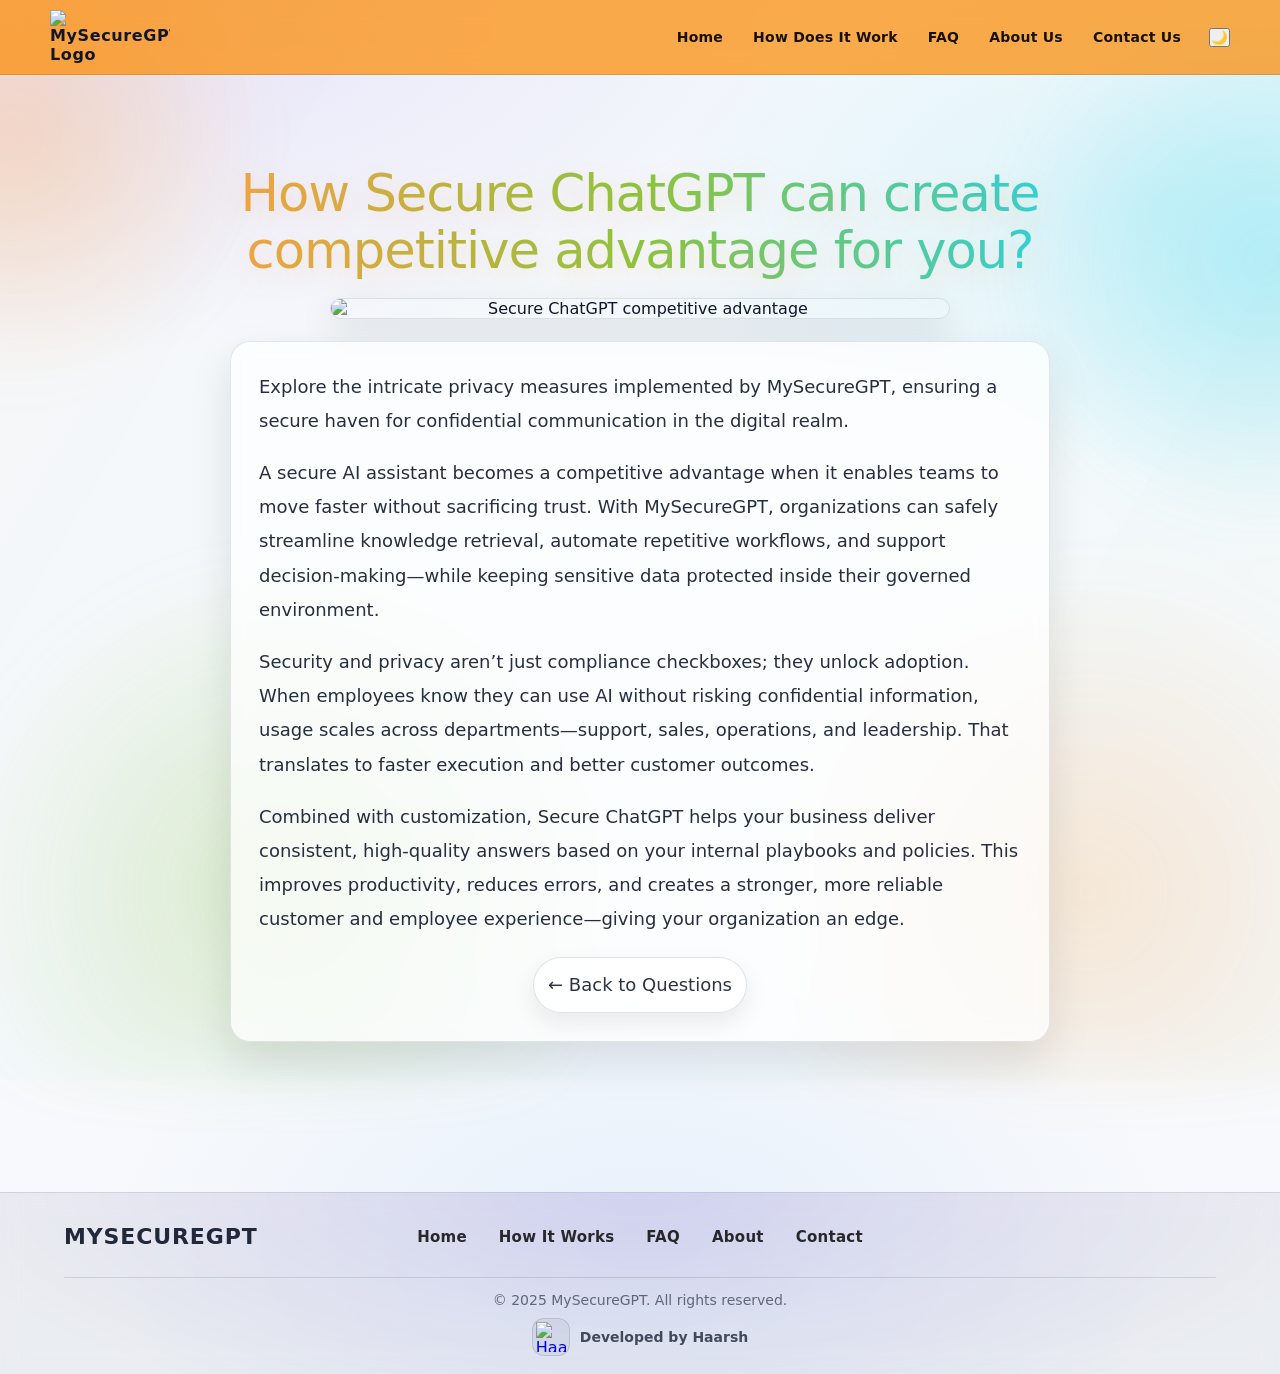
==== faq-competitive-advantage.html @ 010c2704 "Add files via upload" ====
<!DOCTYPE html>
<html lang="en">
  <head>
    <meta charset="UTF-8" />
    <meta name="viewport" content="width=device-width, initial-scale=1.0" />
    <title>
      How Secure ChatGPT can create competitive advantage for you? | MySecureGPT
    </title>

    <!-- SAME CSS -->
    <link rel="stylesheet" href="style.css" />
  </head>

  <body>
    <header class="navbar">
      <!-- Brand / Logo -->
      <div class="logo">
        <img src="images/logo.png" alt="MySecureGPT Logo" class="logo-img" />
      </div>

      <!-- Nav links -->
      <nav>
        <a href="home.html">Home</a>
        <a href="process.html">How Does It Work</a>
        <a href="FAQ.html">FAQ</a>
        <a href="#about">About Us</a>
        <a href="#contact">Contact Us</a>

        <!-- Theme toggle (adds/removes body.light) -->
        <button
          id="themeToggle"
          class="theme-toggle"
          type="button"
          aria-label="Toggle theme"
          title="Toggle theme"
        >
          🌙
        </button>
      </nav>
    </header>
    <div class="faq-bg" aria-hidden="true"></div>

    <main class="faq-article-page">
      <section class="faq-article-wrap">
        <div class="faq-article-container">
          <h1 class="faq-article-title">
            How Secure ChatGPT can create<br />
            competitive advantage for you?
          </h1>

          <!-- optional image (use if you want consistency) -->
          <div class="faq-hero-img">
            <img
              src="images/faq-competitive-advantage.png"
              alt="Secure ChatGPT competitive advantage"
            />
          </div>

          <div class="faq-article-content">
            <p>
              Explore the intricate privacy measures implemented by MySecureGPT,
              ensuring a secure haven for confidential communication in the
              digital realm.
            </p>

            <p>
              A secure AI assistant becomes a competitive advantage when it
              enables teams to move faster without sacrificing trust. With
              MySecureGPT, organizations can safely streamline knowledge
              retrieval, automate repetitive workflows, and support
              decision-making—while keeping sensitive data protected inside
              their governed environment.
            </p>

            <p>
              Security and privacy aren’t just compliance checkboxes; they
              unlock adoption. When employees know they can use AI without
              risking confidential information, usage scales across
              departments—support, sales, operations, and leadership. That
              translates to faster execution and better customer outcomes.
            </p>

            <p>
              Combined with customization, Secure ChatGPT helps your business
              deliver consistent, high-quality answers based on your internal
              playbooks and policies. This improves productivity, reduces
              errors, and creates a stronger, more reliable customer and
              employee experience—giving your organization an edge.
            </p>

            <div class="faq-article-bottom">
              <a class="back-link" href="FAQ.html">← Back to Questions</a>
            </div>
          </div>
        </div>
      </section>
    </main>

    <footer class="footer">
      <div class="footer-wrap">
        <div class="footer-brand">
          <span class="footer-logo">MYSECUREGPT</span>
        </div>

        <nav class="footer-nav">
          <a href="home.html">Home</a>
          <a href="process.html">How It Works</a>
          <a href="questions.html">FAQ</a>
          <a href="home.html#about">About</a>
          <a href="home.html#contact">Contact</a>
        </nav>
      </div>

      <div class="footer-bottom">© 2025 MySecureGPT. All rights reserved.</div>

      <div class="developer-credit">
        <a
          class="dev-link"
          href="https://www.linkedin.com/in/patel-harsh14/"
          target="_blank"
          rel="noreferrer"
          aria-label="Haarsh Patel LinkedIn"
        >
          <img src="images/favicon.png" alt="Haarsh Patel" class="dev-logo" />
        </a>

        <span class="dev-text">Developed by Haarsh</span>
      </div>
    </footer>
    <script>
      document.addEventListener("DOMContentLoaded", () => {
        const toggle = document.getElementById("themeToggle");
        if (!toggle) return;

        const body = document.body;

        // Load saved theme
        const saved = localStorage.getItem("theme");
        if (saved === "light") {
          body.classList.add("light");
          toggle.textContent = "☀️";
        } else {
          toggle.textContent = "🌙";
        }

        // Toggle
        toggle.addEventListener("click", () => {
          body.classList.toggle("light");
          const isLight = body.classList.contains("light");
          toggle.textContent = isLight ? "☀️" : "🌙";
          localStorage.setItem("theme", isLight ? "light" : "dark");
        });
      });
    </script>
  </body>
</html>
---- style.css ----
/* =========================
   MYSECUREGPT — LIGHT ONLY CSS
   (Dark theme + toggle removed)
   ========================= */

/* ============================================================
   1) DESIGN TOKENS (LIGHT ONLY)
   ============================================================ */
   :root{
    /* Background + surfaces (LIGHT) */
    --bg: #f7f9fc;
    --panel: rgba(255,255,255,.78);
    --panel2: rgba(255,255,255,.88);
    --border: rgba(15,23,42,.12);
  
    /* Text colors (LIGHT) */
    --text: #0f172a;
    --muted: rgba(15,23,42,.72);
  
    /* Brand accents (kept compatible with your gradients) */
    --accent1:#e56809; /* orange */
    --accent2:#f06000; /* orange (alt) */
    --accent3:#09e647; /* green */
    --glow: rgba(34,211,238,.25);
  
    /* Shadows + radius */
    --shadow: 0 18px 60px rgba(2,6,23,.18);
    --shadow2: 0 10px 30px rgba(2,6,23,.12);
  
    --radius: 18px;
    --radius2: 14px;
  }
  
  /* ============================================================
     2) RESET + GLOBAL
     ============================================================ */
  *{ margin:0; padding:0; box-sizing:border-box; }
  html{ scroll-behavior:smooth; }
  
  body{
    font-family: "Inter", system-ui, -apple-system, Segoe UI, Roboto, Arial, sans-serif;
    background:
      radial-gradient(1200px 600px at 10% 0%, rgba(124,58,237,.10), transparent 60%),
      radial-gradient(900px 500px at 90% 15%, rgba(34,211,238,.10), transparent 55%),
      radial-gradient(900px 500px at 50% 90%, rgba(96,165,250,.10), transparent 60%),
      var(--bg);
    color: var(--text);
    overflow-x:hidden;
  }
  
  img{ max-width:100%; display:block; }
  
  /* ============================================================
     3) NAVBAR
     ============================================================ */
  .navbar{
    position: sticky;
    top: 0;
    z-index: 50;
  
    display:flex;
    justify-content:space-between;
    align-items:center;
    padding: 10px 50px;
  
    background: rgba(252, 139, 2, 0.711);
    backdrop-filter: blur(14px);
    border-bottom: 1px solid var(--border);
  }
  
  .logo{
    display:flex;
    align-items:center;
    gap:10px;
    font-weight: 800;
    letter-spacing: .6px;
  }
  
  .logo-icon{
    width: 40px;
    height: 40px;
    display:grid;
    place-items:center;
    border-radius: 999px;
    background:
      radial-gradient(circle at 30% 30%, rgba(34,211,238,.20), transparent 55%),
      radial-gradient(circle at 70% 70%, rgba(124,58,237,.18), transparent 55%),
      rgba(255,255,255,.65);
    border: 1px solid rgba(15,23,42,.12);
    box-shadow: 0 0 0 1px rgba(34,211,238,.08) inset, 0 10px 30px rgba(2,6,23,.12);
  }
  
  .logo-text{
    font-size: 15px;
    opacity:.95;
  }
  
  /* Nav links */
  nav{
    display:flex;
    gap: 26px;
    align-items:center;
  }
  
  nav a{
    position: relative;
    text-decoration:none;
    color: rgba(0,0,0,.90);
    font-weight: 600;
    font-size: 14px;
    letter-spacing:.25px;
    transition: color .25s ease, transform .25s ease;
    padding: 6px 2px;
  }
  
  nav a::after{
    content:"";
    position:absolute;
    left:0;
    bottom:-8px;
    width:0%;
    height:2px;
    border-radius:999px;
    background: linear-gradient(90deg, var(--accent1), var(--accent2));
    transition: width .25s ease;
  }
  
  nav a:hover{
    color: #fff;
    transform: translateY(-1px);
  }
  nav a:hover::after{ width:100%; }
  
  /* ============================================================
     4) HERO LAYOUT (LEFT + RIGHT)
     ============================================================ */
  .hero{
    display:flex;
    gap: 44px;
    padding: 64px;
    align-items:flex-start;
  }
  
  .hero-left{
    flex: 1;
    padding-top: 16px;
  }
  
  .hero-left h1{
    font-size: clamp(34px, 4.2vw, 58px);
    line-height: 1.06;
    font-weight: 900;
    letter-spacing: -0.02em;
    text-transform: uppercase;
  }
  
  .hero-left h1 span{
    background: linear-gradient(90deg, rgba(124,58,237,.9), rgba(34,211,238,.9));
    -webkit-background-clip:text;
    background-clip:text;
    color: transparent;
    text-shadow: 0 0 18px rgba(34,211,238,.10);
  }
  
  .hero-left h2{
    margin-top: 18px;
    font-size: clamp(16px, 1.4vw, 20px);
    color: var(--muted);
    font-weight: 500;
    line-height: 1.5;
  }
  
  /* CTA buttons */
  .hero-cta{
    margin-top: 22px;
    display:flex;
    gap: 12px;
    flex-wrap:wrap;
  }
  
  .btn-primary,
  .btn-outline,
  .btn-dark,
  .btn-light{
    display:inline-flex;
    align-items:center;
    justify-content:center;
    text-decoration:none;
    gap:10px;
    padding: 12px 18px;
    border-radius: 999px;
    font-weight: 800;
    font-size: 14px;
    letter-spacing:.2px;
    transition: transform .2s ease, box-shadow .2s ease, background .2s ease, border-color .2s ease;
    user-select:none;
  }
  
  .btn-primary{
    color:#071018;
    background: linear-gradient(90deg, var(--accent2), var(--accent3));
    box-shadow: 0 14px 35px rgba(34,211,238,.14);
  }
  
  .btn-outline{
    color: rgba(15,23,42,.88);
    background: rgba(255,255,255,.72);
    border: 1px solid rgba(15,23,42,.12);
    backdrop-filter: blur(10px);
  }
  
  .btn-dark{
    color:#071018;
    background: linear-gradient(90deg, var(--accent1), var(--accent2));
    box-shadow: 0 14px 35px rgba(124,58,237,.10);
  }
  
  .btn-light{
    color: rgba(15,23,42,.88);
    background: rgba(255,255,255,.72);
    border: 1px solid rgba(15,23,42,.12);
  }
  
  .btn-primary:hover,
  .btn-outline:hover,
  .btn-dark:hover,
  .btn-light:hover{
    transform: translateY(-2px);
    box-shadow: 0 18px 55px rgba(2,6,23,.16);
  }
  
  /* ============================================================
     5) RIGHT PANEL (CHAT BOX MOCK)
     ============================================================ */
  .hero-right{ flex: 1.12; }
  
  .chat-box{
    background:
      radial-gradient(900px 220px at 20% 0%, rgba(109,40,217,.10), transparent 55%),
      radial-gradient(900px 220px at 80% 0%, rgba(8,145,178,.08), transparent 55%),
      rgba(255,255,255,.92);
    border: 1px solid rgba(15,23,42,.12);
    border-radius: var(--radius);
    box-shadow: var(--shadow);
    padding: 18px;
    overflow:hidden;
    position:relative;
  }
  
  .chat-box::before{
    content:"";
    position:absolute;
    inset:-2px;
    background: linear-gradient(90deg, rgba(124,58,237,.14), rgba(34,211,238,.12), rgba(96,165,250,.12));
    filter: blur(18px);
    opacity:.30;
    pointer-events:none;
  }
  
  .chat-top{
    position:relative;
    display:flex;
    align-items:flex-start;
    justify-content:space-between;
    gap:14px;
    z-index:1;
  }
  
  .chat-title{
    font-weight: 800;
    font-size: 16px;
    color: rgba(15,23,42,.82);
  }
  
  .chat-brand{
    flex:1;
    text-align:center;
  }
  
  .brand-icon{
    display:inline-grid;
    place-items:center;
    width: 42px;
    height: 42px;
    border-radius: 999px;
    background: rgba(255,255,255,.85);
    border: 1px solid rgba(15,23,42,.12);
    margin: 0 auto 6px;
    box-shadow: 0 0 0 1px rgba(34,211,238,.08) inset;
  }
  
  .brand-name{
    font-weight: 900;
    letter-spacing: .5px;
    color: rgba(15,23,42,.82);
  }
  
  .tutorial-btn{
    background: rgba(255,255,255,.85);
    color: rgba(15,23,42,.85);
    border: 1px solid rgba(15,23,42,.12);
    padding: 10px 14px;
    border-radius: 999px;
    cursor:pointer;
    font-weight: 800;
    transition: transform .2s ease, box-shadow .2s ease, border-color .2s ease;
    z-index:1;
  }
  
  .tutorial-btn:hover{
    transform: translateY(-2px);
    border-color: rgba(34,211,238,.35);
    box-shadow: 0 12px 30px rgba(2,6,23,.14), 0 0 0 1px rgba(34,211,238,.10) inset;
  }
  
  .chat-desc{
    position:relative;
    z-index:1;
    margin: 14px 0 14px;
    color: rgba(15,23,42,.72);
    font-size: 13.5px;
    line-height: 1.45;
    text-align:center;
  }
  
  /* Optional: "no search" content area */
  .no-search-content{
    position:relative;
    z-index:1;
    background: rgba(255,255,255,.92);
    border: 1px solid rgba(15,23,42,.10);
    border-radius: var(--radius2);
    padding: 14px;
    backdrop-filter: blur(10px);
  }
  
  .no-search-content h4{
    font-size: 14px;
    font-weight: 900;
    margin-bottom: 8px;
    letter-spacing:.2px;
  }
  
  .no-search-content p{
    color: rgba(15,23,42,.72);
    font-size: 13.5px;
    line-height: 1.5;
  }
  
  .cta-row{
    margin-top: 12px;
    display:flex;
    gap:10px;
    flex-wrap:wrap;
  }
  
  /* Chat bottom layout */
  .chat-body{
    position:relative;
    z-index:1;
    margin-top: 14px;
    display:flex;
    gap: 12px;
  }
  
  .sidebar{
    width: 30%;
    background: rgba(255,255,255,.92);
    border: 1px solid rgba(15,23,42,.10);
    border-radius: var(--radius2);
    padding: 12px;
    backdrop-filter: blur(10px);
  }
  
  .sidebar-pill{
    background: rgba(15,23,42,.06);
    border: 1px solid rgba(15,23,42,.10);
    border-radius: 14px;
    padding: 10px 10px;
    text-align:center;
    font-weight: 900;
    color: rgba(15,23,42,.90);
    margin-bottom: 10px;
  }
  
  .sidebar ul{
    list-style:none;
    display:flex;
    flex-direction:column;
    gap:10px;
    font-size: 13px;
    color: rgba(15,23,42,.72);
    line-height: 1.35;
  }
  
  .sidebar li{
    padding: 10px;
    border-radius: 12px;
    background: rgba(15,23,42,.03);
    border: 1px solid rgba(15,23,42,.08);
    transition: transform .2s ease, border-color .2s ease;
  }
  
  .sidebar li:hover{
    transform: translateY(-2px);
    border-color: rgba(34,211,238,.25);
  }
  
  .upload-btn{
    display:block;
    margin-top: 12px;
    text-align:center;
    text-decoration:none;
    padding: 12px 14px;
    border-radius: 999px;
    background: linear-gradient(90deg, rgba(124,58,237,.9), rgba(34,211,238,.9));
    color:#061018;
    font-weight: 900;
    transition: transform .2s ease, box-shadow .2s ease;
  }
  
  .upload-btn:hover{
    transform: translateY(-2px);
    box-shadow: 0 14px 35px rgba(34,211,238,.14);
  }
  
  .content{
    width: 70%;
    display:flex;
    gap: 12px;
  }
  
  .box{
    flex:1;
    background: rgba(255,255,255,.92);
    border: 1px solid rgba(15,23,42,.10);
    border-radius: var(--radius2);
    padding: 12px;
    min-height: 220px;
    backdrop-filter: blur(10px);
    transition: transform .2s ease, border-color .2s ease;
  }
  
  .box:hover{
    transform: translateY(-2px);
    border-color: rgba(96,165,250,.25);
  }
  
  .box h4{
    font-size: 13px;
    font-weight: 900;
    color: rgba(15,23,42,.92);
  }
  
  .box-muted{
    margin-top: 10px;
    font-size: 13px;
    color: rgba(15,23,42,.60);
  }
  
  /* ============================================================
     6) STATIC SEARCH BAR (Display-only)
     ============================================================ */
  .static-search{ display:flex; width:100%; gap:0; }
  
  .static-search input{
    width: 100%;
    padding: 14px 16px;
    font-size: 15px;
    font-weight: 600;
    border-radius: 12px;
    border: 1px solid rgba(15,23,42,.12);
    background: rgba(255,255,255,.95);
    color: rgba(15,23,42,.90);
    cursor: default;
    text-align: center;
    line-height: 1.4;
  }
  
  .static-search input:focus{
    outline:none;
    box-shadow:none;
    border-color: rgba(15,23,42,.12);
  }
  
  .static-search button{ display:none; }
  .static-search *{ transition:none !important; }
  
  /* ============================================================
     7) FEATURES SECTION (4 image cards)
     ============================================================ */
  .features{
    padding: 58px 64px 72px;
    display:grid;
    grid-template-columns: repeat(4, minmax(0, 1fr));
    gap: 22px;
  }
  
  .feature-card{
    background: var(--panel);
    border: 1px solid rgba(15,23,42,.10);
    border-radius: var(--radius);
    overflow:hidden;
    box-shadow: var(--shadow2);
    transition: transform .25s ease, box-shadow .25s ease, border-color .25s ease;
  }
  
  .feature-card:hover{
    transform: translateY(-6px);
    border-color: rgba(34,211,238,.25);
    box-shadow: 0 22px 70px rgba(2,6,23,.14);
  }
  
  .feature-card img{
    width: 100%;
    height: 220px;
    object-fit: cover;
    display:block;
    filter: saturate(1.05) contrast(1.05);
  }
  
  .feature-card p{
    padding: 14px 14px 18px;
    font-size: 14px;
    line-height: 1.45;
    color: rgba(15,23,42,.88);
    font-weight: 600;
  }
  
  /* ============================================================
     8) DIFFERENCE SECTION (Vertical Title + 2x2 Cards)
     ============================================================ */
  .difference{ padding: 70px 64px; }
  
  .difference-wrap{
    max-width: 1200px;
    margin: 0 auto;
    display: grid;
    grid-template-columns: 110px 1fr;
    gap: 28px;
    align-items: stretch;
  }
  
  .difference-title{
    writing-mode: vertical-rl;
    transform: rotate(180deg);
    font-weight: 900;
    font-size: 34px;
    line-height: 1.05;
    background: linear-gradient(180deg, #ff9f45, #8bc53f, #22d3ee);
    -webkit-background-clip: text;
    background-clip: text;
    color: transparent;
    opacity: .95;
  }
  
  .diff-grid{
    display: grid;
    grid-template-columns: repeat(2, minmax(0, 1fr));
    gap: 22px;
    align-items: stretch;
  }
  
  .diff-card{
    position: relative;
    overflow: hidden;
    border-radius: 22px;
    min-height: 340px;
  
    background: rgba(255,255,255,.92);
    border: 1px solid rgba(15,23,42,.10);
    box-shadow: 0 18px 60px rgba(2,6,23,.12);
    backdrop-filter: blur(14px);
    transition: transform .25s ease, box-shadow .25s ease, border-color .25s ease;
  }
  
  .diff-card::before{
    content:"";
    position:absolute;
    inset:-2px;
    background: linear-gradient(90deg, rgba(255,159,69,.20), rgba(139,197,63,.18), rgba(34,211,238,.14));
    filter: blur(18px);
    opacity: 0;
    transition: opacity .25s ease;
    pointer-events:none;
    z-index: 0;
  }
  
  .diff-card:hover{
    transform: translateY(-8px);
    border-color: rgba(255,159,69,.30);
    box-shadow: 0 28px 95px rgba(2,6,23,.16);
  }
  
  .diff-card:hover::before{ opacity: .9; }
  
  .diff-media{
    position: relative;
    z-index: 1;
    width: calc(100% - 32px);
    margin: 16px;
    height: 180px;
    border-radius: 12px;
    overflow: hidden;
    border: 1px solid rgba(15,23,42,.10);
    background: rgba(255,255,255,.92);
  }
  
  .diff-media img{
    width: 100%;
    height: 100%;
    display: block;
    object-fit: contain;
    object-position: center;
    filter: saturate(1.05) contrast(1.05);
  }
  
  .diff-overlay{
    position: absolute;
    left: 0;
    right: 0;
    bottom: 0;
    z-index: 2;
    padding: 16px 18px 18px;
    background: rgba(255,255,255,.78);
    backdrop-filter: blur(12px);
    border-top: 1px solid rgba(15,23,42,.10);
  }
  
  .diff-heading{
    font-size: 22px;
    font-weight: 900;
    text-align: center;
    letter-spacing: -0.01em;
    color: rgba(15,23,42,.92);
    margin: 0 0 10px;
  }
  
  .diff-text{
    font-size: 16px;
    line-height: 1.35;
    font-weight: 650;
    text-align: center;
    color: rgba(15,23,42,.72);
    margin: 0;
  }
  
  /* ============================================================
     9) CONTACT SECTION (Green + Orange layout)
     ============================================================ */
  .contact{ padding: 70px 64px; }
  
  .contact-wrap{
    max-width: 1200px;
    margin: 0 auto;
    display: grid;
    grid-template-columns: 0.38fr 0.62fr;
    border-radius: 22px;
    overflow: hidden;
    box-shadow: 0 30px 90px rgba(2,6,23,.12);
    border: 1px solid rgba(15,23,42,.10);
  }
  
  .contact-left{
    background: #8BC53F;
    padding: 44px 40px;
    color: #0b0f12;
  }
  
  .contact-left h2{
    font-size: clamp(34px, 4vw, 58px);
    font-weight: 900;
    letter-spacing: -0.02em;
    margin-bottom: 18px;
  }
  
  .contact-line{
    width: 80px;
    height: 4px;
    background: rgba(0,0,0,.55);
    border-radius: 999px;
    margin-bottom: 28px;
  }
  
  .contact-info{
    display: grid;
    gap: 16px;
    font-size: 20px;
    font-weight: 600;
    line-height: 1.35;
  }
  
  .contact-right{
    background: #FF9F45;
    padding: 44px 40px;
    color: #0b0f12;
  }
  
  .contact-right h3{
    font-size: clamp(26px, 3vw, 44px);
    font-weight: 900;
    letter-spacing: -0.02em;
    margin-bottom: 22px;
    line-height: 1.1;
  }
  
  .contact-form{ display: grid; gap: 18px; }
  
  .contact-row{
    display: grid;
    grid-template-columns: repeat(3, 1fr);
    gap: 14px;
  }
  
  .field label{
    display: block;
    font-size: 14px;
    font-weight: 800;
    margin-bottom: 8px;
  }
  
  .field input,
  .field textarea{
    width: 100%;
    padding: 14px 16px;
    border-radius: 10px;
    border: 1px solid rgba(0,0,0,.25);
    background: rgba(17,24,39,.85);
    color: #f5f7ff;
    font-size: 15px;
    outline: none;
  }
  
  .field textarea{ resize: none; }
  
  .field input:focus,
  .field textarea:focus{
    border-color: rgba(0,0,0,.55);
    box-shadow: 0 0 0 3px rgba(0,0,0,.12);
  }
  
  .contact-submit{
    margin-top: 6px;
    width: 100%;
    padding: 18px 18px;
    border: none;
    border-radius: 999px;
    background: #8BC53F;
    color: #0b0f12;
    font-weight: 900;
    font-size: 20px;
    cursor: pointer;
    transition: transform .2s ease, box-shadow .2s ease;
  }
  
  .contact-submit:hover{
    transform: translateY(-2px);
    box-shadow: 0 16px 40px rgba(0,0,0,.25);
  }
  
  /* Email link styles */
  .contact-email{
    color: inherit;
    text-decoration: none;
    font-weight: 600;
    transition: color .2s ease;
  }
  .contact-email:hover{
    color: #e77d0c;
  }
  
  /* ============================================================
     10) ABOUT SECTION
     ============================================================ */
  .about{ padding: 70px 64px; }
  
  .about-wrap{
    max-width: 1200px;
    margin: 0 auto;
    display: grid;
    grid-template-columns: 0.35fr 0.65fr;
    gap: 36px;
    align-items: start;
  }
  
  .about-images{
    display: flex;
    flex-direction: column;
    gap: 18px;
  }
  
  .about-images img{
    width: 100%;
    border-radius: 14px;
    object-fit: cover;
    box-shadow: 0 20px 50px rgba(2,6,23,.12);
  }
  
  .about-content{
    font-size: 18px;
    line-height: 1.65;
    color: var(--text);
    display: flex;
    flex-direction: column;
    gap: 18px;
  }
  
  .about-content p{ color: var(--muted); }
  
  .about-cta{
    margin-top: 10px;
    font-weight: 800;
    font-size: 20px;
    color: var(--text);
  }
  
  /* ============================================================
     11) SERVICES SECTION (AI Services cards)
     ============================================================ */
  .services{ padding: 70px 64px; }
  
  .services-wrap{
    max-width: 1200px;
    margin: 0 auto;
  }
  
  .services-title{
    font-size: clamp(32px, 4vw, 54px);
    font-weight: 900;
    letter-spacing: -0.02em;
    margin-bottom: 26px;
    line-height: 1.1;
    background: linear-gradient(90deg, #ff9f45, #8bc53f, #22d3ee);
    -webkit-background-clip: text;
    background-clip: text;
    color: transparent;
    text-shadow: 0 8px 28px rgba(255,159,69,.18);
  }
  
  .services-grid{
    display: grid;
    grid-template-columns: repeat(3, minmax(0, 1fr));
    gap: 26px;
    align-items: stretch;
  }
  
  .service-card{
    position: relative;
    overflow: hidden;
    border-radius: 18px;
    background:
      radial-gradient(900px 240px at 20% 0%, rgba(255,159,69,.22), transparent 60%),
      radial-gradient(900px 240px at 80% 0%, rgba(139,197,63,.18), transparent 60%),
      rgba(255,255,255,.70);
    border: 1px solid rgba(15,23,42,.10);
    box-shadow: 0 18px 60px rgba(2,6,23,.12);
    backdrop-filter: blur(14px);
    transition: transform .25s ease, box-shadow .25s ease, border-color .25s ease;
  }
  
  .service-card::before{
    content:"";
    position:absolute;
    inset:-2px;
    background: linear-gradient(90deg, rgba(255,159,69,.22), rgba(139,197,63,.20), rgba(34,211,238,.14));
    filter: blur(18px);
    opacity: 0;
    transition: opacity .25s ease;
    pointer-events:none;
  }
  
  .service-card:hover{
    transform: translateY(-8px);
    border-color: rgba(255,159,69,.30);
    box-shadow: 0 28px 90px rgba(2,6,23,.16);
  }
  
  .service-card:hover::before{ opacity: .9; }
  
  .service-media{ padding: 16px 16px 0; }
  
  .service-media img{
    width: 100%;
    height: 220px;
    object-fit: cover;
    display: block;
    border-radius: 14px;
    filter: saturate(1.05) contrast(1.05);
    box-shadow: 0 14px 40px rgba(2,6,23,.12);
  }
  
  .service-text{
    padding: 18px 18px 22px;
    font-size: 20px;
    line-height: 1.35;
    font-weight: 600;
    color: rgba(15,23,42,.85);
  }
  
  /* ============================================================
     12) FOOTER (LIGHT ONLY)
     (same UI for all pages)
     ============================================================ */
  .footer{
    margin-top: 80px;
    padding: 22px 64px 18px;
  
    background:
      radial-gradient(1200px 400px at 50% 0%, rgba(109,40,217,.10), transparent 60%),
      rgba(15,23,42,.05);
  
    border-top: 1px solid rgba(15,23,42,.12);
    backdrop-filter: blur(14px);
  }
  
  /* Top row: logo left, nav centered, (right column reserved to keep nav centered) */
  .footer-wrap{
    max-width: 1200px;
    margin: 0 auto;
  
    display: grid;
    grid-template-columns: 1fr auto 1fr;
    align-items: center;
    column-gap: 24px;
  }
  
  /* Left: logo container */
  .footer-brand{
    justify-self: start;
    display: flex;
    align-items: center;
    height: 44px;
    line-height: 1;
  }
  
  /* Use this when you switch to image logo */
  .footer-logo-img{
    height: 50px;      /* increase this for bigger logo */
    width: auto;
    display: block;
    object-fit: contain;
    transform-origin: left center;
  }
  
  /* If you still use text logo somewhere */
  .footer-logo{
    font-weight: 900;
    font-size: 22px;
    letter-spacing: .04em;
    color: rgba(15,23,42,.92);
    line-height: 1;
  }
  
  /* Center: nav */
  .footer-nav{
    justify-self: center;
    display: flex;
    gap: 28px;
    align-items: center;
    white-space: nowrap;
  }
  
  .footer-nav a{
    font-size: 15px;
    font-weight: 600;
    color: rgba(0,0,0,.82);
    text-decoration: none;
    transition: color .2s ease;
  }
  
  .footer-nav a:hover{
    color: rgba(0,0,0,.95);
  }
  
  /* Right column reserved */
  .footer-right{
    justify-self: end;
    min-height: 44px;
  }
  
  /* Divider + copyright (centered) */
  .footer-bottom{
    max-width: 1200px;
    margin: 18px auto 0;
    padding-top: 14px;
  
    text-align: center;
    font-size: 14px;
    color: rgba(15,23,42,.60);
    border-top: 1px solid rgba(15,23,42,.12);
  }
  
  /* Developer credit centered under copyright */
  .developer-credit{
    max-width: 1200px;
    margin: 10px auto 0;
  
    display: flex;
    justify-content: center;
    align-items: center;
    gap: 10px;
  
    color: rgba(15,23,42,.75);
  }
  
  .dev-link{
    width: 38px;
    height: 38px;
    display: grid;
    place-items: center;
    border-radius: 12px;
    text-decoration: none;
  
    background: rgba(15,23,42,.05);
    border: 1px solid rgba(15,23,42,.12);
  
    transition: transform .2s ease, box-shadow .2s ease, border-color .2s ease;
  }
  
  .dev-link:hover{
    transform: translateY(-2px);
    box-shadow: 0 12px 28px rgba(2,6,23,.12);
    border-color: rgba(34,211,238,.35);
  }
  
  .dev-logo{
    width: 30px;
    height: 30px;
    object-fit: contain;
    display: block;
  }
  
  .dev-text{
    font-size: 14px;
    font-weight: 600;
    color: rgba(15,23,42,.75);
    cursor: default;
  }
  
  /* ============================================================
     13) RESPONSIVE
     ============================================================ */
  @media (max-width: 1100px){
    .hero{ padding: 46px; flex-direction:column; }
    .features{ padding: 44px 46px 60px; grid-template-columns: repeat(2, 1fr); }
    .hero-right{ width: 100%; }
    .difference{ padding: 44px 46px; }
    .services{ padding: 50px 46px; }
    .services-grid{ grid-template-columns: repeat(2, 1fr); }
    .contact{ padding: 50px 46px; }
  }
  
  @media (max-width: 1024px){
    .contact-wrap{ grid-template-columns: 1fr; }
    .contact-row{ grid-template-columns: 1fr; }
    .difference{ padding: 50px 36px; }
    .difference-wrap{ grid-template-columns: 90px 1fr; }
    .difference-title{ font-size: 30px; }
  }
  
  @media (max-width: 900px){
    .difference-wrap{ grid-template-columns: 1fr; gap: 18px; }
    .difference-title{
      writing-mode: horizontal-tb;
      transform: none;
      font-size: 28px;
    }
    .diff-grid{ grid-template-columns: 1fr; }
    .footer{ padding: 36px 24px 18px; }
    .footer-wrap{ grid-template-columns: 1fr; text-align: center; gap: 18px; }
    .footer-nav{ justify-content: center; flex-wrap: wrap; gap: 16px; }
  }
  
  @media (max-width: 768px){
    .navbar{
      padding: 14px 16px;
      gap: 12px;
      flex-direction:column;
      align-items:flex-start;
    }
    nav{ flex-wrap:wrap; gap: 14px; }
  
    .hero{ padding: 26px 16px; }
    .chat-top{ flex-direction:column; align-items:stretch; }
    .chat-brand{ text-align:left; }
  
    .chat-body{ flex-direction:column; }
    .sidebar{ width: 100%; }
    .content{ width: 100%; flex-direction:column; }
    .box{ min-height: 160px; }
  
    .features{ padding: 30px 16px 44px; grid-template-columns: 1fr; }
    .difference{ padding: 30px 16px 44px; }
    .services{ padding: 40px 16px; }
    .services-grid{ grid-template-columns: 1fr; }
    .service-text{ font-size: 18px; }
    .service-media img{ height: 200px; }
  
    .contact{ padding: 40px 16px; }
    .contact-left, .contact-right{ padding: 34px 22px; }
    .contact-info{ font-size: 16px; }
    .contact-submit{ font-size: 18px; }
  
    .about{ padding: 40px 16px; }
    .about-wrap{ grid-template-columns: 1fr; }
    .about-content{ font-size: 16px; }
    .about-cta{ font-size: 18px; }
  }
  
  @media (max-width: 480px){
    .diff-card{ min-height: 360px; }
    .diff-media{ height: 200px; margin: 14px; }
    .diff-heading{ font-size: 20px; }
    .diff-text{ font-size: 15.5px; }
    .footer-logo{ font-size: 18px; }
    .footer-nav a{ font-size: 14px; }
    .footer-bottom, .dev-text{ font-size: 12px; }
  }
  
  @media (prefers-reduced-motion: reduce){
    *{ transition:none !important; animation:none !important; }
  }
  
  /* =======================
     FAQ ARTICLE PAGES (FINAL)
     ======================= */
  
  .faq-article-page{
    padding: 90px 0 70px;
    position: relative;
    overflow: hidden;
  }
  
  .faq-article-wrap{
    display: flex;
    justify-content: center;
    padding: 0 22px;
    position: relative;
    z-index: 1;
  }
  
  .faq-article-container{
    width: min(920px, 100%);
    text-align: center;
    position: relative;
    z-index: 1;
  }
  
  .faq-article-title{
    font-size: clamp(32px, 4vw, 54px);
    font-weight: 500;
    letter-spacing: -0.02em;
    margin: 0 0 18px;
    line-height: 1.12;
  
    background: linear-gradient(90deg, #ff9f45, #8bc53f, #22d3ee);
    -webkit-background-clip: text;
    background-clip: text;
    color: transparent;
  
    text-shadow: 0 8px 28px rgba(255,159,69,.22);
  }
  
  .faq-hero-img{
    display: flex;
    justify-content: center;
    margin: 0 auto 22px;
  }
  
  .faq-hero-img img{
    width: min(620px, 100%);
    height: auto;
    display: block;
  
    border-radius: 18px;
    border: 1px solid rgba(15,23,42,0.10);
    box-shadow: 0 14px 36px rgba(2,6,23,0.12);
  }
  
  .faq-article-content{
    text-align: left;
    max-width: 820px;
    margin: 0 auto;
  
    font-size: 18px;
    line-height: 1.9;
    opacity: 1;
  
    background: rgba(255,255,255,0.72);
    border: 1px solid rgba(15,23,42,0.10);
    border-radius: 20px;
    padding: 28px 28px;
  
    box-shadow: 0 18px 44px rgba(2,6,23,0.10);
    backdrop-filter: blur(10px);
  }
  
  .faq-article-content p{
    margin: 0 0 18px;
    color: rgba(15,23,42,0.90);
  }
  
  .faq-article-h2{
    margin: 26px 0 12px;
    font-size: 18px;
    font-weight: 800;
    letter-spacing: 0.2px;
  
    position: relative;
    padding-left: 12px;
  }
  
  .faq-article-h2::before{
    content:"";
    position:absolute;
    left:0;
    top: 6px;
    width: 4px;
    height: 16px;
    border-radius: 3px;
    background: rgba(255,159,69,0.95);
  }
  
  .faq-article-bottom{
    margin-top: 20px;
    text-align: center;
  }
  
  .back-link{
    display: inline-flex;
    align-items: center;
    gap: 8px;
  
    padding: 10px 14px;
    border-radius: 999px;
  
    text-decoration: none;
    color: rgba(15,23,42,0.88);
    opacity: 1;
  
    background: rgba(255,255,255,0.78);
    border: 1px solid rgba(15,23,42,0.12);
    box-shadow: 0 10px 24px rgba(2,6,23,0.08);
  
    transition: transform 160ms ease, box-shadow 160ms ease;
  }
  
  .back-link:hover{
    transform: translateY(-1px);
    box-shadow: 0 14px 28px rgba(2,6,23,0.10);
  }
  
  @media (max-width: 700px){
    .faq-article-content{
      padding: 20px 18px;
      border-radius: 16px;
      font-size: 16px;
    }
  
    .faq-article-title{
      line-height: 1.15;
    }
  }
  
  /* ===========================
     FAQ Side "Screensaver" BG
     (LIGHT ONLY)
     =========================== */
  .faq-bg{
    position: fixed;
    inset: 0;
    pointer-events: none;
    z-index: 0;
    opacity: 1;
  }
  
  .faq-bg::before,
  .faq-bg::after{
    content:"";
    position: absolute;
    inset: -20%;
    background-repeat: no-repeat;
    filter: blur(30px);
    opacity: .55;
    transform: translateZ(0);
    animation: faqFloat 14s ease-in-out infinite;
  }
  
  .faq-bg::before{
    background-image:
      radial-gradient(420px 420px at 15% 25%, rgba(255,159,69,.55), transparent 60%),
      radial-gradient(460px 460px at 85% 35%, rgba(34,211,238,.50), transparent 60%),
      radial-gradient(520px 520px at 30% 85%, rgba(139,197,63,.45), transparent 65%),
      radial-gradient(520px 520px at 75% 85%, rgba(255,159,69,.35), transparent 65%);
  }
  
  .faq-bg::after{
    background-image:
      radial-gradient(circle at 50% 50%, rgba(2,6,23,.10) 1px, transparent 1px),
      linear-gradient(120deg, rgba(255,159,69,.10), rgba(34,211,238,.08), rgba(139,197,63,.10));
    background-size: 28px 28px, 100% 100%;
    filter: blur(0px);
    opacity: .22;
    animation: faqSweep 18s linear infinite;
  }
  
  @keyframes faqFloat{
    0%   { transform: translate(0px, 0px) scale(1); }
    50%  { transform: translate(18px, -14px) scale(1.02); }
    100% { transform: translate(0px, 0px) scale(1); }
  }
  
  @keyframes faqSweep{
    0%   { transform: translateX(-3%) translateY(0%); }
    50%  { transform: translateX(3%) translateY(-1%); }
    100% { transform: translateX(-3%) translateY(0%); }
  }
  
  @media (prefers-reduced-motion: reduce){
    .faq-bg::before,
    .faq-bg::after{
      animation: none;
    }
  }
  
  /* Logo image helpers */
  .logo {
    display: flex;
    align-items: center;
    gap: 30px;
  }
  
  .logo-img {
    width: 120px;
    height: auto;
    display: block;
  }
  
  .logo-text {
    font-weight: 800;
    letter-spacing: 0.08em;
  }
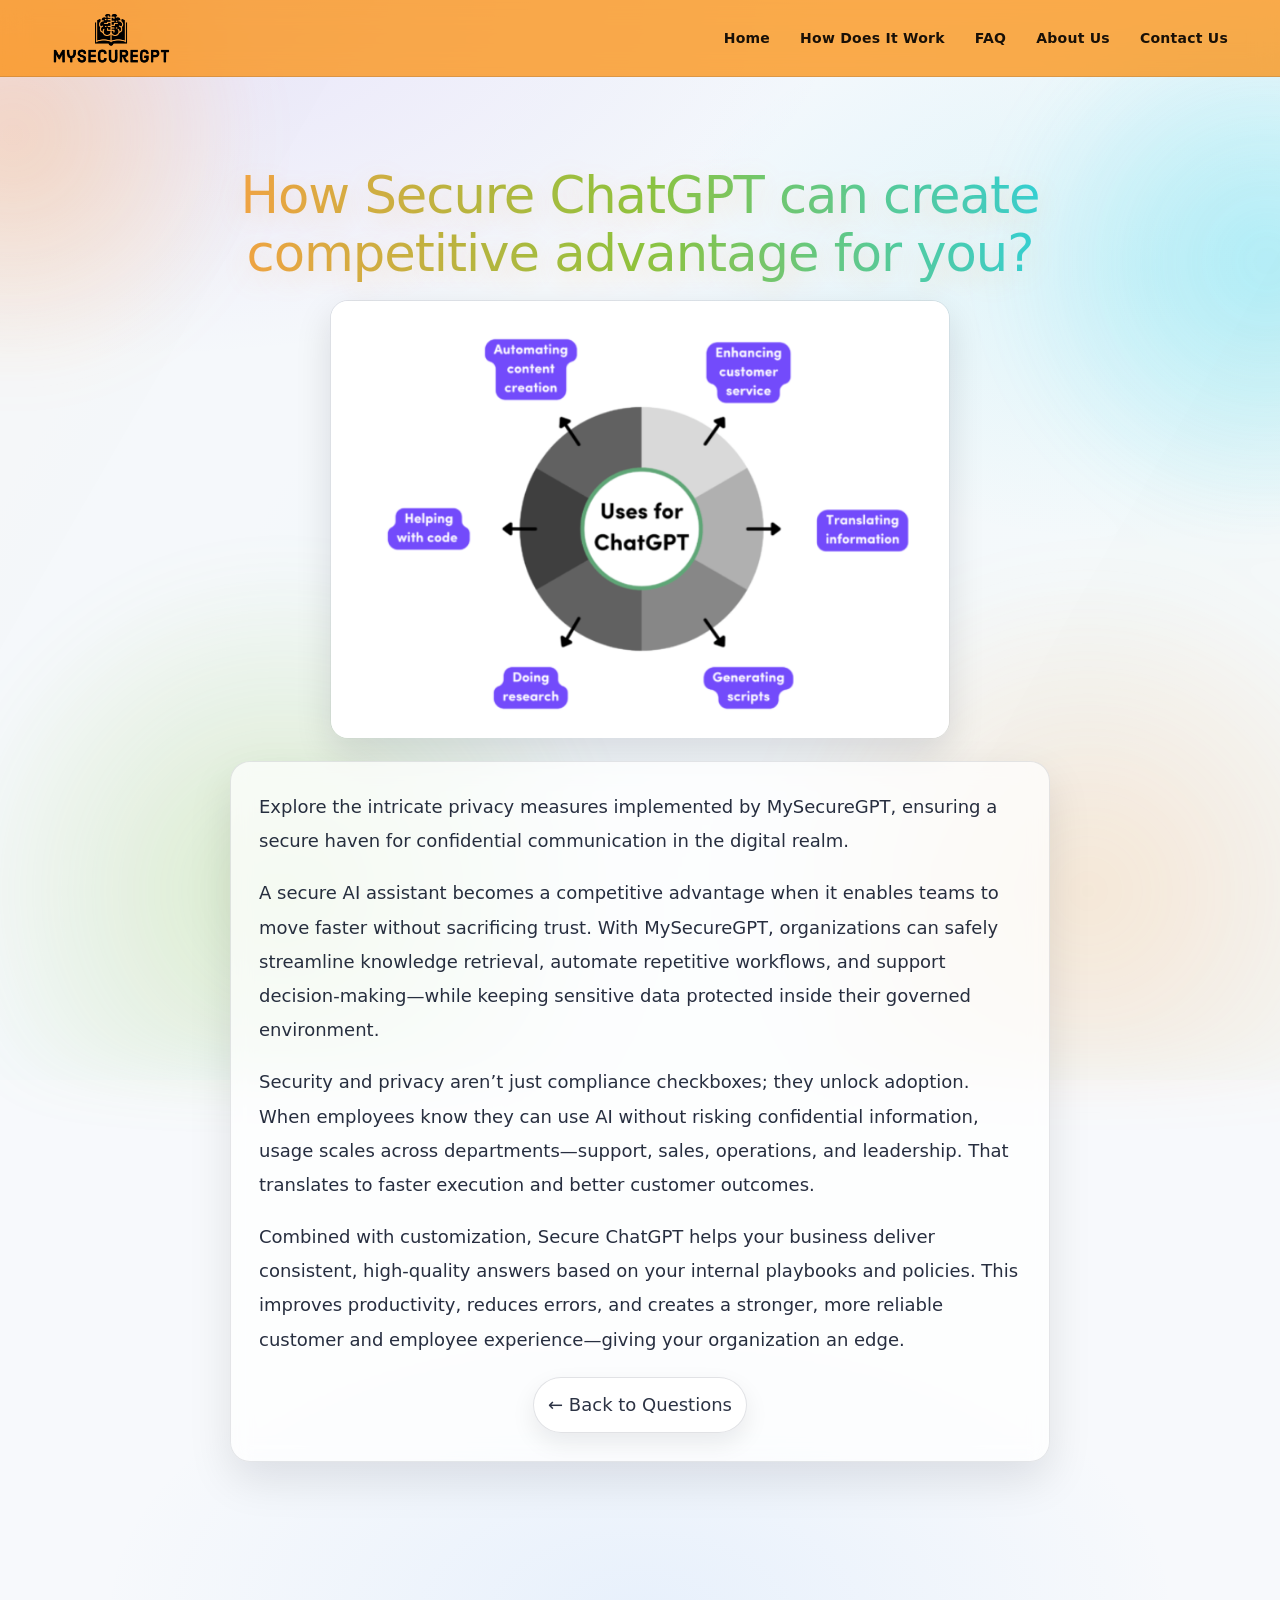
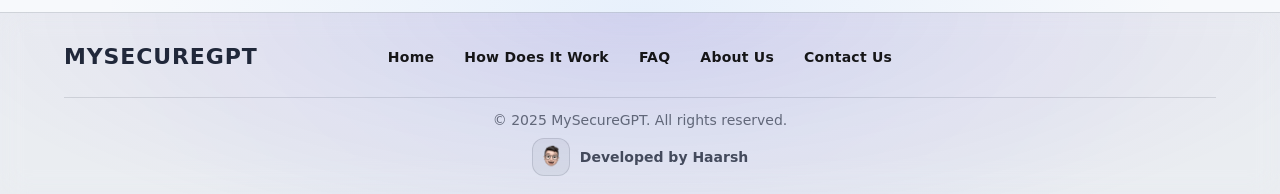
==== commit 58ebd4fb: "Add files via upload" ====
--- a/faq-competitive-advantage.html
+++ b/faq-competitive-advantage.html
@@ -20,22 +20,15 @@
 
       <!-- Nav links -->
       <nav>
-        <a href="home.html">Home</a>
-        <a href="process.html">How Does It Work</a>
-        <a href="FAQ.html">FAQ</a>
-        <a href="#about">About Us</a>
-        <a href="#contact">Contact Us</a>
+        <nav>
+          <a href="index.html">Home</a>
+          <a href="process.html">How Does It Work</a>
+          <a href="FAQ.html">FAQ</a>
+          <a href="index.html#about">About Us</a>
+          <a href="index.html#contact">Contact Us</a>
+        </nav>
 
         <!-- Theme toggle (adds/removes body.light) -->
-        <button
-          id="themeToggle"
-          class="theme-toggle"
-          type="button"
-          aria-label="Toggle theme"
-          title="Toggle theme"
-        >
-          🌙
-        </button>
       </nav>
     </header>
     <div class="faq-bg" aria-hidden="true"></div>
@@ -102,12 +95,12 @@
           <span class="footer-logo">MYSECUREGPT</span>
         </div>
 
-        <nav class="footer-nav">
-          <a href="home.html">Home</a>
-          <a href="process.html">How It Works</a>
-          <a href="questions.html">FAQ</a>
-          <a href="home.html#about">About</a>
-          <a href="home.html#contact">Contact</a>
+        <nav>
+          <a href="index.html">Home</a>
+          <a href="process.html">How Does It Work</a>
+          <a href="FAQ.html">FAQ</a>
+          <a href="index.html#about">About Us</a>
+          <a href="index.html#contact">Contact Us</a>
         </nav>
       </div>
 
@@ -127,30 +120,5 @@
         <span class="dev-text">Developed by Haarsh</span>
       </div>
     </footer>
-    <script>
-      document.addEventListener("DOMContentLoaded", () => {
-        const toggle = document.getElementById("themeToggle");
-        if (!toggle) return;
-
-        const body = document.body;
-
-        // Load saved theme
-        const saved = localStorage.getItem("theme");
-        if (saved === "light") {
-          body.classList.add("light");
-          toggle.textContent = "☀️";
-        } else {
-          toggle.textContent = "🌙";
-        }
-
-        // Toggle
-        toggle.addEventListener("click", () => {
-          body.classList.toggle("light");
-          const isLight = body.classList.contains("light");
-          toggle.textContent = isLight ? "☀️" : "🌙";
-          localStorage.setItem("theme", isLight ? "light" : "dark");
-        });
-      });
-    </script>
   </body>
 </html>
